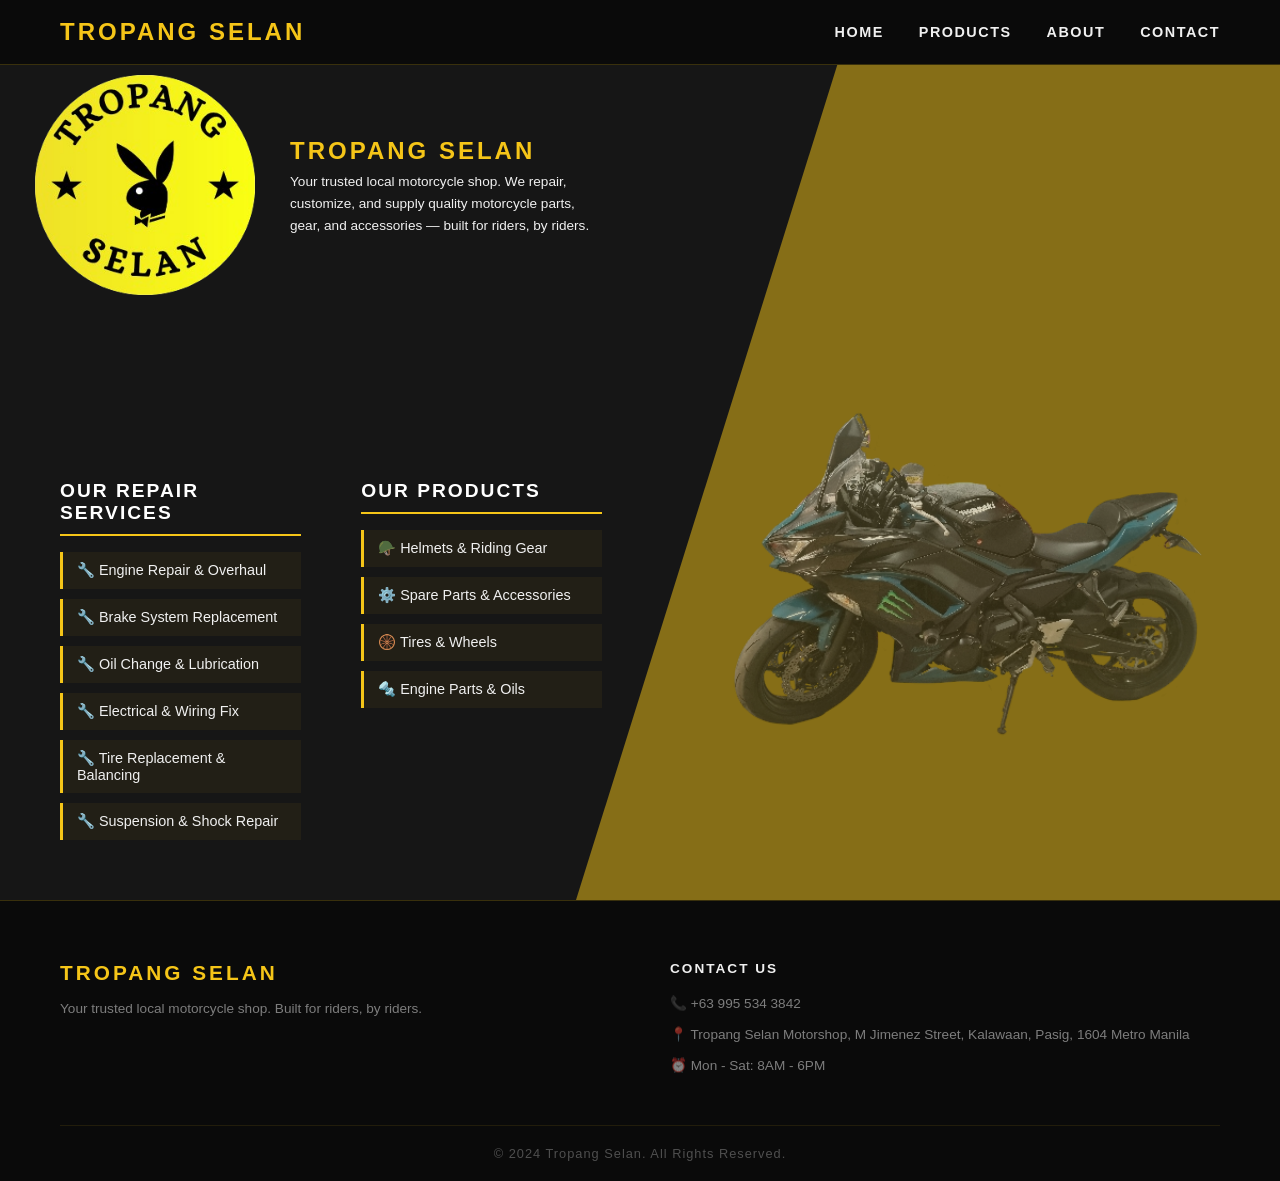
==== index.html @ 3f2ba160 "Update index.html" ====
<!DOCTYPE html>
<html lang="en">
<head>
  <meta charset="UTF-8" />
  <meta name="viewport" content="width=device-width, initial-scale=1.0"/>
  <title>Tropang Selan | Motorcycle Shop</title>
  <link rel="stylesheet" href="test.css">
</head>
<body>

  <!-- NAVBAR -->
  <nav>
    <a href="index.html" class="nav-name">TROPANG SELAN</a>
    <ul class="nav-links">
      <li><a href="index.html">Home</a></li>
      <li><a href="products.html">Products</a></li>
      <li><a href="about.html">About</a></li>
      <li><a href="contact.html">Contact</a></li>
    </ul>
  </nav>

  <!-- HERO SECTION -->
  <div class="hero">

    <!-- yellow slanted background -->
    <div class="hero-yellow"></div>

    <!-- LOGO + DESCRIPTION side by side -->
    <div class="hero-top">
      <div class="hero-logo">
        <img src="logo.png" alt="Tropang Selan Logo" />
      </div>
      <div class="hero-description">
        <h1>TROPANG SELAN</h1>
        <p>Your trusted local motorcycle shop. We repair, customize, and supply quality motorcycle parts, gear, and accessories — built for riders, by riders.</p>
      </div>
    </div>

    <!-- CTA BUTTONS -->
    <!-- <div class="hero-cta">
      <a href="contact.html" class="btn-primary">Contact Us</a>
      <a href="products.html" class="btn-secondary">Our Products</a>
    </div> -->

    <!-- SERVICES LIST -->
    <div class="hero-services">

      <div class="services-column">
        <h2 class="services-title">Our Repair Services</h2>
        <ul class="services-list">
          <li>🔧 Engine Repair &amp; Overhaul</li>
          <li>🔧 Brake System Replacement</li>
          <li>🔧 Oil Change &amp; Lubrication</li>
          <li>🔧 Electrical &amp; Wiring Fix</li>
          <li>🔧 Tire Replacement &amp; Balancing</li>
          <li>🔧 Suspension &amp; Shock Repair</li>
        </ul>
      </div>

      <div class="services-column">
        <h2 class="services-title">Our Products</h2>
        <ul class="services-list">
          <li>🪖 Helmets &amp; Riding Gear</li>
          <li>⚙️ Spare Parts &amp; Accessories</li>
          <li>🛞 Tires &amp; Wheels</li>
          <li>🔩 Engine Parts &amp; Oils</li>
        </ul>
      </div>

    </div>

    <!-- SHOP STORY — right yellow side -->
   <img class="hero-moto-bg" src="image/Motorcycle.png" alt="Motorcycle" /> 

    <!-- <div class="hero-story">
      <h2 class="story-title">Our Story</h2>
      <p class="story-text" style="font-size: 18px;">
        Tropang Selan is a motorcycle shop established in 2023 by
        Hervert Andres and Irene S. Cruz. We serve motorcycle owners
        aged 18 to 50, offering complete access to motorcycle parts,
        accessories, repair, customization, and maintenance services.
      </p>
      <p class="story-text" style="font-size: 18px;">
        We provide solutions for all motorcycle problems — especially
        engine repairs — so customers leave with complete knowledge
        about their motorcycles.
      </p>
      <p class="story-text">📞 +63 995 534 3842</p>
    </div> -->

  </div><!-- end hero -->

  <!-- FOOTER -->
  <footer>
    <div class="footer-container">
      <div class="footer-col">
        <h3 class="footer-logo">TROPANG SELAN</h3>
        <p>Your trusted local motorcycle shop. Built for riders, by riders.</p>
      </div>
      
      <div class="footer-col">
        <h4 class="footer-heading">Contact Us</h4>
        <p>📞 +63 995 534 3842</p>
        <p>📍 Tropang Selan Motorshop, M Jimenez Street, Kalawaan, Pasig, 1604 Metro Manila</p>
        <p>⏰ Mon - Sat: 8AM - 6PM</p>
      </div>
    </div>
    <div class="footer-bottom">
      <p>© 2024 Tropang Selan. All Rights Reserved.</p>
    </div>
  </footer>

</body>
</html>
---- test.css ----
/* =============================================
   RESET & BASE
============================================= */
* {
  margin: 0;
  padding: 0;
  box-sizing: border-box;
}

body {
  background-color: rgba(10, 10, 10, 0.95);
  font-family: Arial, sans-serif;
  color: #F0F0F0;
}

/* =============================================
   NAVBAR
============================================= */
nav {
  position: fixed;
  top: 0;
  left: 0;
  width: 100%;
  padding: 18px 60px;
  display: flex;
  align-items: center;
  justify-content: space-between;
  background-color: #0A0A0A;
  z-index: 100;
  border-bottom: 1px solid rgba(245, 197, 24, 0.2);
}

.nav-name {
  font-size: 1.5rem;
  font-weight: 700;
  color: #F5C518;
  text-decoration: none;
  letter-spacing: 3px;
}

.nav-links {
  display: flex;
  list-style: none;
  gap: 35px;
}

.nav-links a {
  text-decoration: none;
  color: #F0F0F0;
  font-size: 0.9rem;
  font-weight: 600;
  letter-spacing: 1.5px;
  text-transform: uppercase;
}

.nav-links a:hover {
  color: #F5C518;
}

/* =============================================
   HERO SECTION
============================================= */
.hero {
  min-height: 100vh;
  position: relative;
  overflow: hidden;
}

/* YELLOW SLANTED SIDE */
.hero-yellow {
  position: absolute;
  top: 0;
  right: 0;
  width: 55%;
  height: 100%;
  background-color: rgba(245, 197, 24, 0.5);
  clip-path: polygon(40% 0%, 100% 0%, 100% 100%, 0% 100%);
}

/* LOGO + DESCRIPTION */
.hero-top {
  position: absolute;
  top: 60px;
  left: 20px;
  display: flex;
  align-items: center;
  gap: 20px;
  z-index: 10;
}

.hero-logo img {
  width: 250px;
}

.hero-description h1 {
  font-size: 1.5rem;
  color: #F5C518;
  letter-spacing: 3px;
  text-transform: uppercase;
  margin-bottom: 6px;
}

.hero-description p {
  font-size: 0.85rem;
  color: #F0F0F0;
  max-width: 300px;
  line-height: 1.6;
}

/* CTA BUTTONS */
.hero-cta {
  position: absolute;
  bottom: 220px;
  left: 60px;
  display: flex;
  gap: 16px;
  z-index: 10;
}

/* SERVICES LIST */
.hero-services {
  position: absolute;
  bottom: 60px;
  left: 60px;
  display: flex;
  gap: 60px;
  z-index: 10;
}

.services-column {
  flex: 1;
}

.services-title {
  font-size: 1.2rem;
  color: #FFFFFF;
  letter-spacing: 2px;
  text-transform: uppercase;
  margin-bottom: 16px;
  padding-bottom: 10px;
  border-bottom: 2px solid #F5C518;
}

.services-list {
  list-style: none;
  display: flex;
  flex-direction: column;
  gap: 10px;
}

.services-list li {
  color: #F0F0F0;
  font-size: 0.9rem;
  padding: 10px 14px;
  border-left: 3px solid #F5C518;
  background-color: rgba(245, 197, 24, 0.05);
  transition: background-color 0.3s;
}

.services-list li:hover {
  background-color: rgba(245, 197, 24, 0.12);
}

/* MOTORCYCLE BG IMAGE */
.hero-moto-bg {
  position: absolute;
  right: 0;
  top: 60%;
  transform: translateY(-50%);
  width: 50%;
  z-index: 2;
  opacity: 0.7;
}

/* SHOP STORY */
.hero-story {
  position: absolute;
  right: 100px;
  top: 50%;
  transform: translateY(-50%);
  width: 280px;
  z-index: 10;
}

.story-title {
  font-size: 1.3rem;
  color: #0A0A0A;
  text-transform: uppercase;
  letter-spacing: 2px;
  margin-bottom: 14px;
  padding-bottom: 10px;
  border-bottom: 2px solid #0A0A0A;
}

.story-text {
  font-size: 0.82rem;
  color: #0A0A0A;
  line-height: 1.7;
  margin-bottom: 10px;
}

/* =============================================
   BUTTONS
============================================= */
.btn-primary {
  background: #F5C518;
  color: #0A0A0A;
  padding: 14px 32px;
  font-weight: 700;
  font-size: 0.85rem;
  letter-spacing: 2px;
  text-transform: uppercase;
  text-decoration: none;
  border: none;
  cursor: pointer;
  transition: background 0.3s, transform 0.2s;
  display: inline-block;
}

.btn-primary:hover {
  background: #ffd700;
  transform: translateY(-2px);
}

.btn-secondary {
  background: transparent;
  color: #F0F0F0;
  padding: 14px 32px;
  font-weight: 700;
  font-size: 0.85rem;
  letter-spacing: 2px;
  text-transform: uppercase;
  text-decoration: none;
  border: 2px solid rgba(240, 240, 240, 0.35);
  cursor: pointer;
  transition: border-color 0.3s, color 0.3s, transform 0.2s;
  display: inline-block;
}

.btn-secondary:hover {
  border-color: #F5C518;
  color: #F5C518;
  transform: translateY(-2px);
}

/* =============================================
   PAGE WRAPPER (about, contact, products pages)
============================================= */
.page-wrapper {
  padding: 120px 60px 60px 60px;
  max-width: 1200px;
  margin: 0 auto;
}

/* PAGE TITLE */
.page-title {
  margin-bottom: 60px;
  border-left: 4px solid #F5C518;
  padding-left: 20px;
}

.page-title h1 {
  font-size: 2.5rem;
  color: #F0F0F0;
  text-transform: uppercase;
  letter-spacing: 3px;
}

.page-title h1 span {
  color: #F5C518;
}

.page-title p {
  color: rgba(240, 240, 240, 0.5);
  margin-top: 8px;
  font-size: 1rem;
}

/* SECTION HEADING */
.section-heading {
  font-size: 1.8rem;
  color: #F5C518;
  text-transform: uppercase;
  letter-spacing: 2px;
  margin-bottom: 32px;
  padding-bottom: 12px;
  border-bottom: 2px solid rgba(245, 197, 24, 0.3);
}

/* =============================================
   FOOTER
============================================= */
footer {
  background: #0A0A0A;
  border-top: 1px solid rgba(245, 197, 24, 0.2);
  padding: 60px 60px 0 60px;
}

.footer-container {
  display: flex;
  gap: 60px;
  max-width: 1200px;
  margin: 0 auto;
  padding-bottom: 40px;
}

.footer-col {
  flex: 1;
}

.footer-logo {
  font-size: 1.3rem;
  color: #F5C518;
  letter-spacing: 3px;
  margin-bottom: 12px;
}

.footer-col p {
  color: rgba(240, 240, 240, 0.5);
  font-size: 0.85rem;
  line-height: 1.7;
  margin-bottom: 8px;
}

.footer-heading {
  color: #F0F0F0;
  font-size: 0.85rem;
  text-transform: uppercase;
  letter-spacing: 2px;
  margin-bottom: 16px;
}

.footer-links {
  list-style: none;
  display: flex;
  flex-direction: column;
  gap: 10px;
}

.footer-links a {
  color: rgba(240, 240, 240, 0.5);
  text-decoration: none;
  font-size: 0.85rem;
  transition: color 0.3s;
}

.footer-links a:hover {
  color: #F5C518;
}

.footer-bottom {
  border-top: 1px solid rgba(245, 197, 24, 0.1);
  padding: 20px 0;
  text-align: center;
  max-width: 1200px;
  margin: 0 auto;
}

.footer-bottom p {
  color: rgba(240, 240, 240, 0.3);
  font-size: 0.8rem;
  letter-spacing: 1px;
}

/* =============================================
   RESPONSIVE — TABLET (max 992px)
============================================= */
@media (max-width: 992px) {

  /* NAVBAR */
  nav {
    padding: 16px 30px;
  }

  .nav-links {
    gap: 20px;
  }

  /* HERO */
  .hero-top {
    top: 80px;
    left: 20px;
  }

  .hero-description h1 {
    font-size: 1.2rem;
  }

  .hero-story {
    right: 20px;
    width: 220px;
  }

  .hero-cta {
    bottom: 260px;
    left: 20px;
  }

  .hero-services {
    bottom: 40px;
    left: 20px;
    gap: 30px;
  }

  /* ABOUT PAGE */
  .about-grid {
    flex-direction: column; /* stacks image and text vertically */
  }

  .founders-grid {
    flex-direction: column;
  }

  /* CONTACT PAGE */
  .contact-grid {
    flex-direction: column;
  }

  /* PRODUCTS PAGE */
  .card {
    width: calc(50% - 12px); /* 2 cards per row instead of 3 */
  }

  .service-card {
    width: calc(50% - 12px); /* 2 service cards per row */
  }

  /* FOOTER */
  .footer-container {
    flex-direction: column;
    gap: 32px;
  }

}

/* =============================================
   RESPONSIVE — MOBILE (max 576px)
============================================= */
@media (max-width: 576px) {

  /* NAVBAR — smaller on mobile */
  nav {
    padding: 14px 20px;
  }

  .nav-name {
    font-size: 1rem;
  }

  .nav-links {
    gap: 12px;
  }

  .nav-links a {
    font-size: 0.75rem;
  }

  /* HERO — stack everything vertically */
  .hero {
    min-height: auto;
    padding-bottom: 40px;
    display: flex;
    flex-direction: column;
    align-items: center;
  }

  .hero-yellow {
    width: 100%;
    height: 300px;
    top: auto;
    bottom: 0;
    clip-path: polygon(0% 20%, 100% 0%, 100% 100%, 0% 100%);
    /* slant is now at the TOP of the yellow block */
  }

  .hero-top {
    position: relative; /* no longer absolute on mobile */
    top: auto;
    left: auto;
    margin-top: 90px;
    padding: 0 20px;
    flex-direction: column; /* logo on top, text below */
    text-align: center;
  }

  .hero-logo img {
    width: 80px;
  }

  .hero-description h1 {
    font-size: 1.2rem;
  }

  .hero-description p {
    max-width: 100%;
    font-size: 0.8rem;
  }

  .hero-story {
    position: relative;
    right: auto;
    top: auto;
    transform: none;
    width: 90%;
    margin: 20px auto;
    text-align: center;
  }

  .story-title {
    color: #0A0A0A;
  }

  .story-text {
    color: #0A0A0A;
  }

  .hero-cta {
    position: relative;
    bottom: auto;
    left: auto;
    justify-content: center;
    margin-top: 20px;
    flex-wrap: wrap;
  }

  .hero-services {
    position: relative;
    bottom: auto;
    left: auto;
    flex-direction: column; /* stack the two columns */
    width: 90%;
    margin: 20px auto;
    gap: 30px;
  }

  .hero-moto-bg {
    display: none; /* hide on mobile — too small to matter */
  }

  /* PAGE WRAPPER */
  .page-wrapper {
    padding: 100px 20px 40px 20px;
  }

  /* PAGE TITLE */
  .page-title h1 {
    font-size: 1.8rem;
  }

  /* ABOUT PAGE */
  .about-grid {
    flex-direction: column;
  }

  .about-image img {
    max-width: 100%;
  }

  /* CONTACT PAGE */
  .contact-grid {
    flex-direction: column;
  }

  /* PRODUCTS PAGE */
  .card {
    width: 100%; /* 1 card per row on mobile */
  }

  .service-card {
    width: calc(50% - 12px); /* 2 service cards per row */
  }

  /* FOOTER */
  .footer-container {
    flex-direction: column;
    gap: 32px;
  }

  footer {
    padding: 40px 20px 0 20px;
  }

}
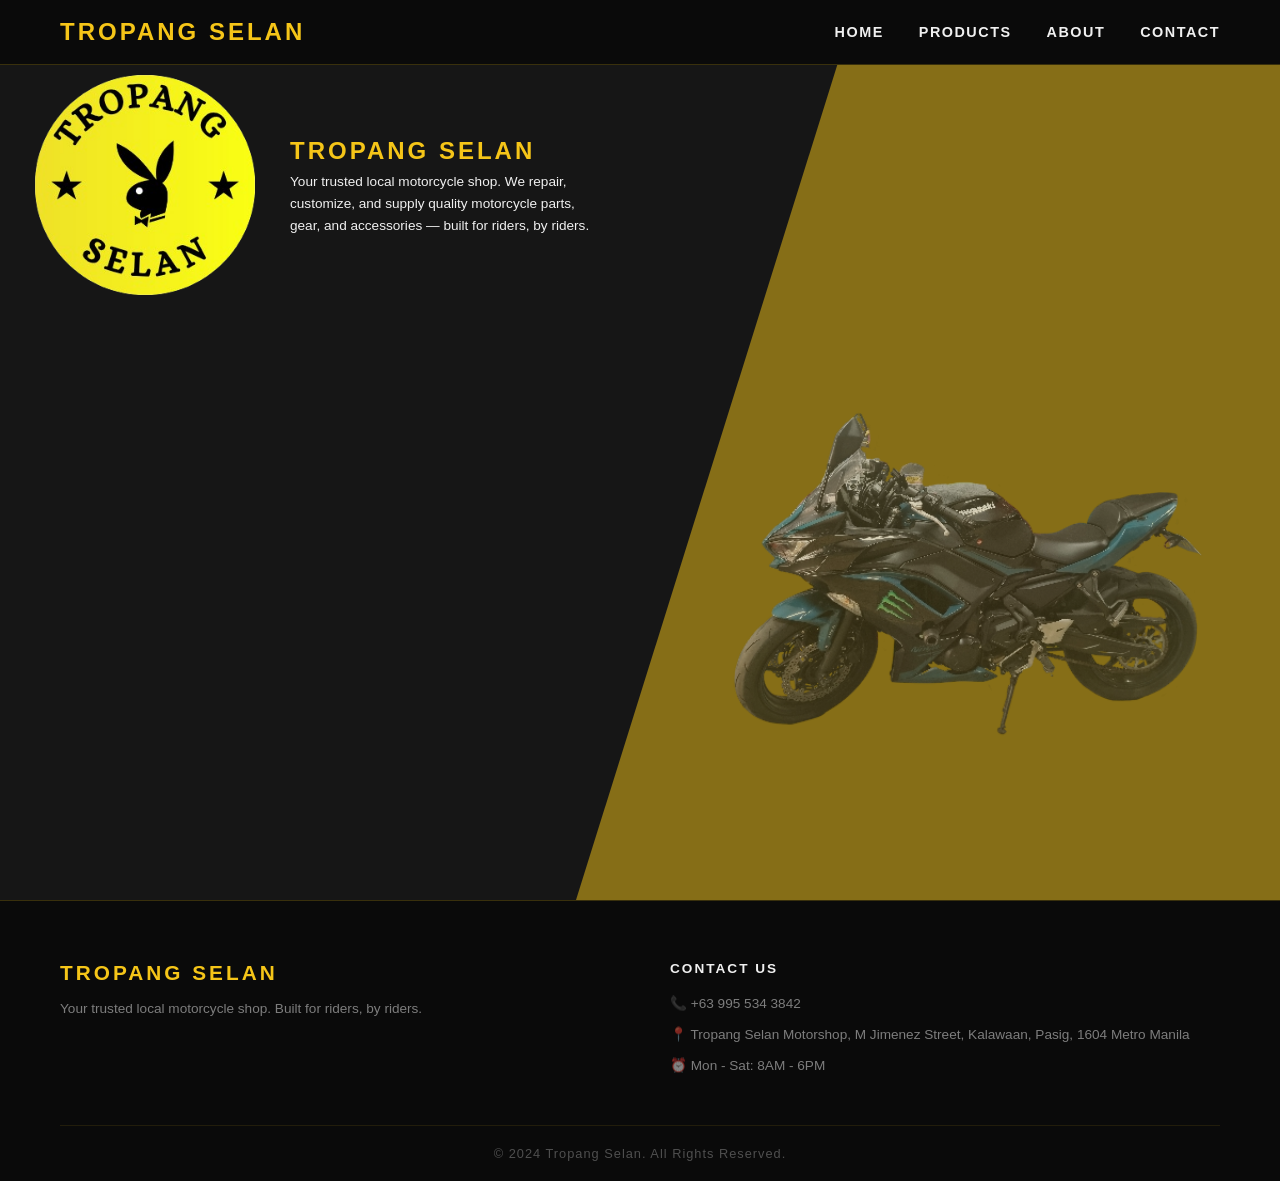
==== commit e50a2526: "Update index.html" ====
--- a/index.html
+++ b/index.html
@@ -42,7 +42,7 @@
       <a href="products.html" class="btn-secondary">Our Products</a>
     </div> -->
 
-    <!-- SERVICES LIST -->
+    <!-- SERVICES LIST 
     <div class="hero-services">
 
       <div class="services-column">
@@ -67,7 +67,7 @@
         </ul>
       </div>
 
-    </div>
+    </div> -->
 
     <!-- SHOP STORY — right yellow side -->
    <img class="hero-moto-bg" src="image/Motorcycle.png" alt="Motorcycle" /> 
--- a/test.css
+++ b/test.css
@@ -87,7 +87,6 @@
   gap: 20px;
   z-index: 10;
 }
-
 .hero-logo img {
   width: 250px;
 }
@@ -433,6 +432,74 @@
 
 }
 
+@media (max-width: 992px) {
+
+  /* NAVBAR */
+  nav {
+    padding: 16px 30px;
+  }
+
+  .nav-links {
+    gap: 20px;
+  }
+
+  /* HERO */
+  .hero-top {
+    top: 80px;
+    left: 20px;
+  }
+
+  .hero-description h1 {
+    font-size: 1.2rem;
+  }
+
+  .hero-story {
+    right: 20px;
+    width: 220px;
+  }
+
+  .hero-cta {
+    bottom: 260px;
+    left: 20px;
+  }
+
+  .hero-services {
+    bottom: 40px;
+    left: 20px;
+    gap: 30px;
+  }
+
+  /* ABOUT PAGE */
+  .about-grid {
+    flex-direction: column; /* stacks image and text vertically */
+  }
+
+  .founders-grid {
+    flex-direction: column;
+  }
+
+  /* CONTACT PAGE */
+  .contact-grid {
+    flex-direction: column;
+  }
+
+  /* PRODUCTS PAGE */
+  .card {
+    width: calc(50% - 12px); /* 2 cards per row instead of 3 */
+  }
+
+  .service-card {
+    width: calc(50% - 12px); /* 2 service cards per row */
+  }
+
+  /* FOOTER */
+  .footer-container {
+    flex-direction: column;
+    gap: 32px;
+  }
+
+}
+
 /* =============================================
    RESPONSIVE — MOBILE (max 576px)
 ============================================= */
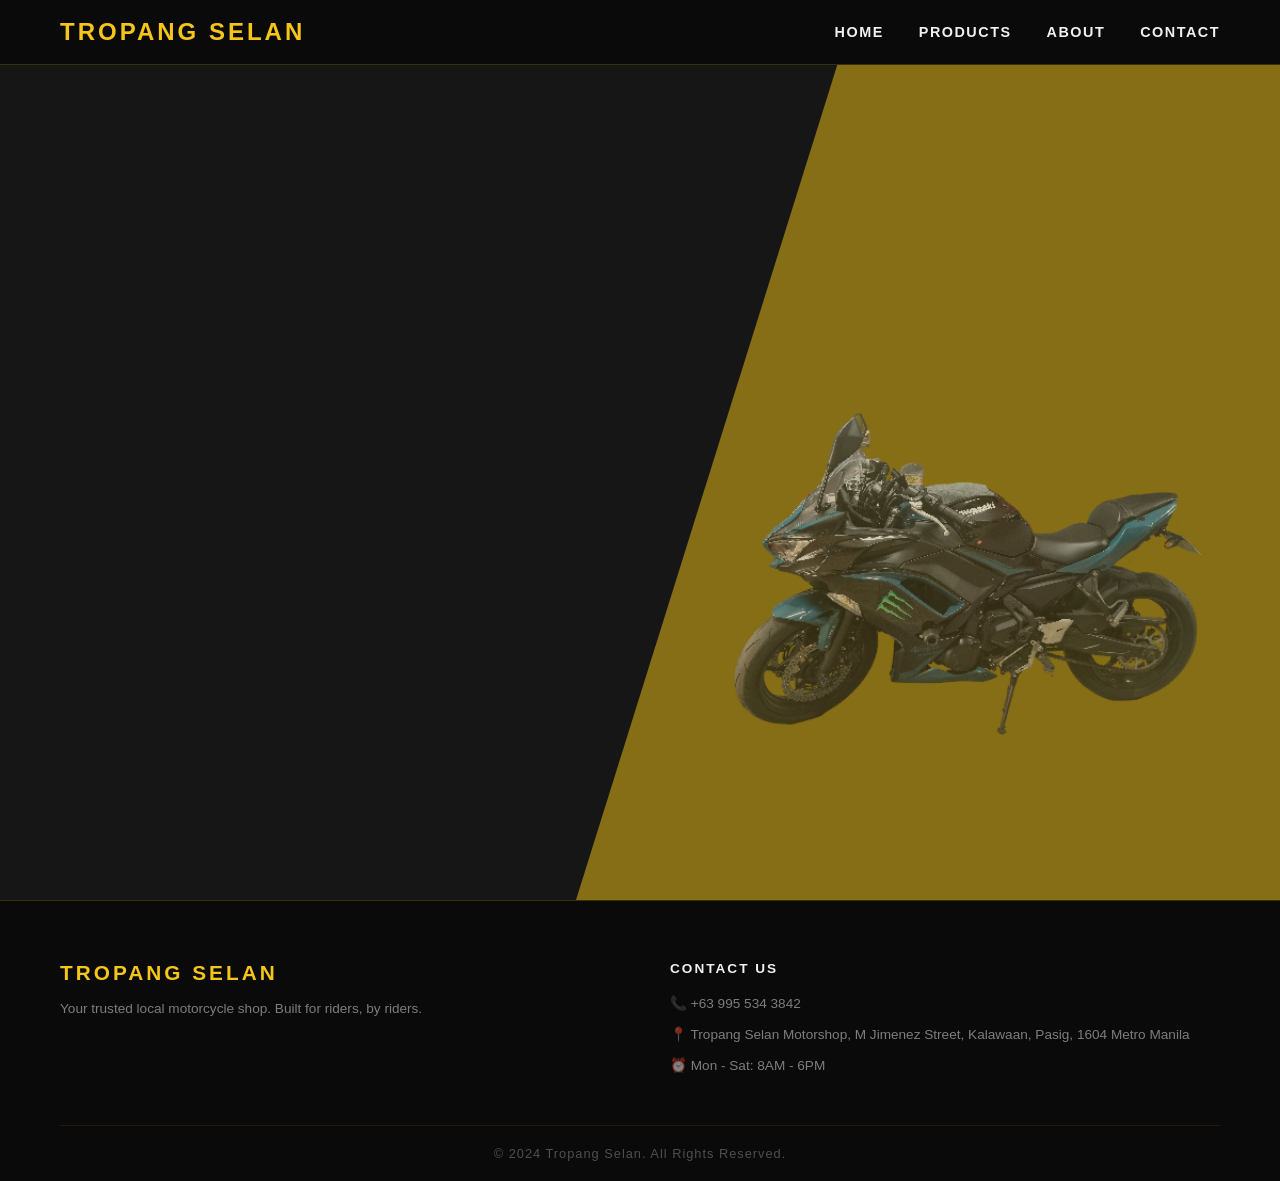
==== commit 7d9e69dc: "Fix HTML formatting and restore content" ====
--- a/index.html
+++ b/index.html
@@ -25,7 +25,7 @@
     <!-- yellow slanted background -->
     <div class="hero-yellow"></div>
 
-    <!-- LOGO + DESCRIPTION side by side -->
+    <!-- LOGO + DESCRIPTION side by side 
     <div class="hero-top">
       <div class="hero-logo">
         <img src="logo.png" alt="Tropang Selan Logo" />
@@ -34,7 +34,7 @@
         <h1>TROPANG SELAN</h1>
         <p>Your trusted local motorcycle shop. We repair, customize, and supply quality motorcycle parts, gear, and accessories — built for riders, by riders.</p>
       </div>
-    </div>
+    </div>  -->
 
     <!-- CTA BUTTONS -->
     <!-- <div class="hero-cta">
@@ -67,7 +67,7 @@
         </ul>
       </div>
 
-    </div> -->
+    </div>  -->
 
     <!-- SHOP STORY — right yellow side -->
    <img class="hero-moto-bg" src="image/Motorcycle.png" alt="Motorcycle" /> 
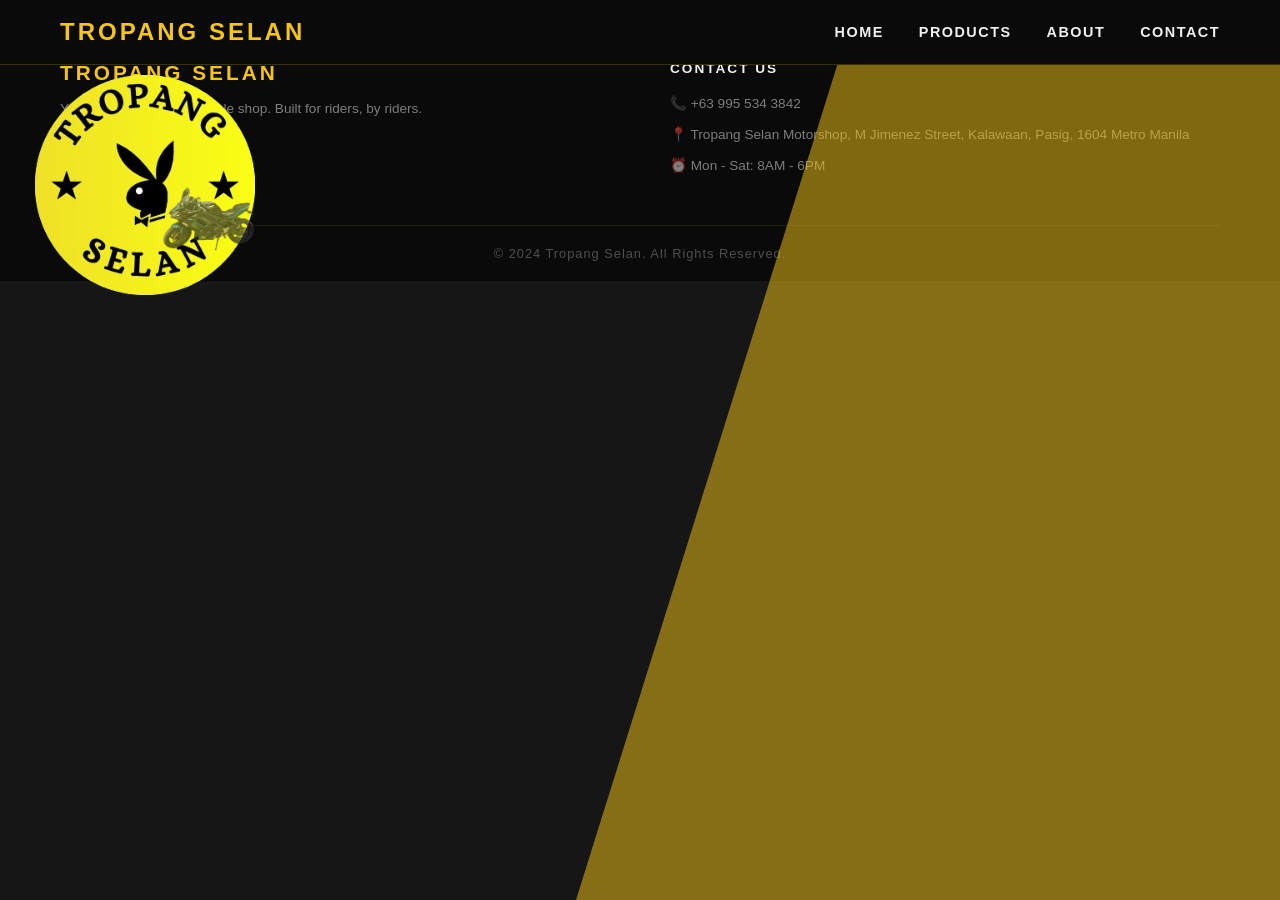
==== commit 3ed791c0: "Fix HTML formatting and restore content" ====
--- a/index.html
+++ b/index.html
@@ -25,16 +25,16 @@
     <!-- yellow slanted background -->
     <div class="hero-yellow"></div>
 
-    <!-- LOGO + DESCRIPTION side by side 
+    <!-- LOGO + DESCRIPTION side by side -->
     <div class="hero-top">
       <div class="hero-logo">
         <img src="logo.png" alt="Tropang Selan Logo" />
       </div>
-      <div class="hero-description">
+     <!-- <div class="hero-description">
         <h1>TROPANG SELAN</h1>
         <p>Your trusted local motorcycle shop. We repair, customize, and supply quality motorcycle parts, gear, and accessories — built for riders, by riders.</p>
       </div>
-    </div>  -->
+    </div>   -->
 
     <!-- CTA BUTTONS -->
     <!-- <div class="hero-cta">
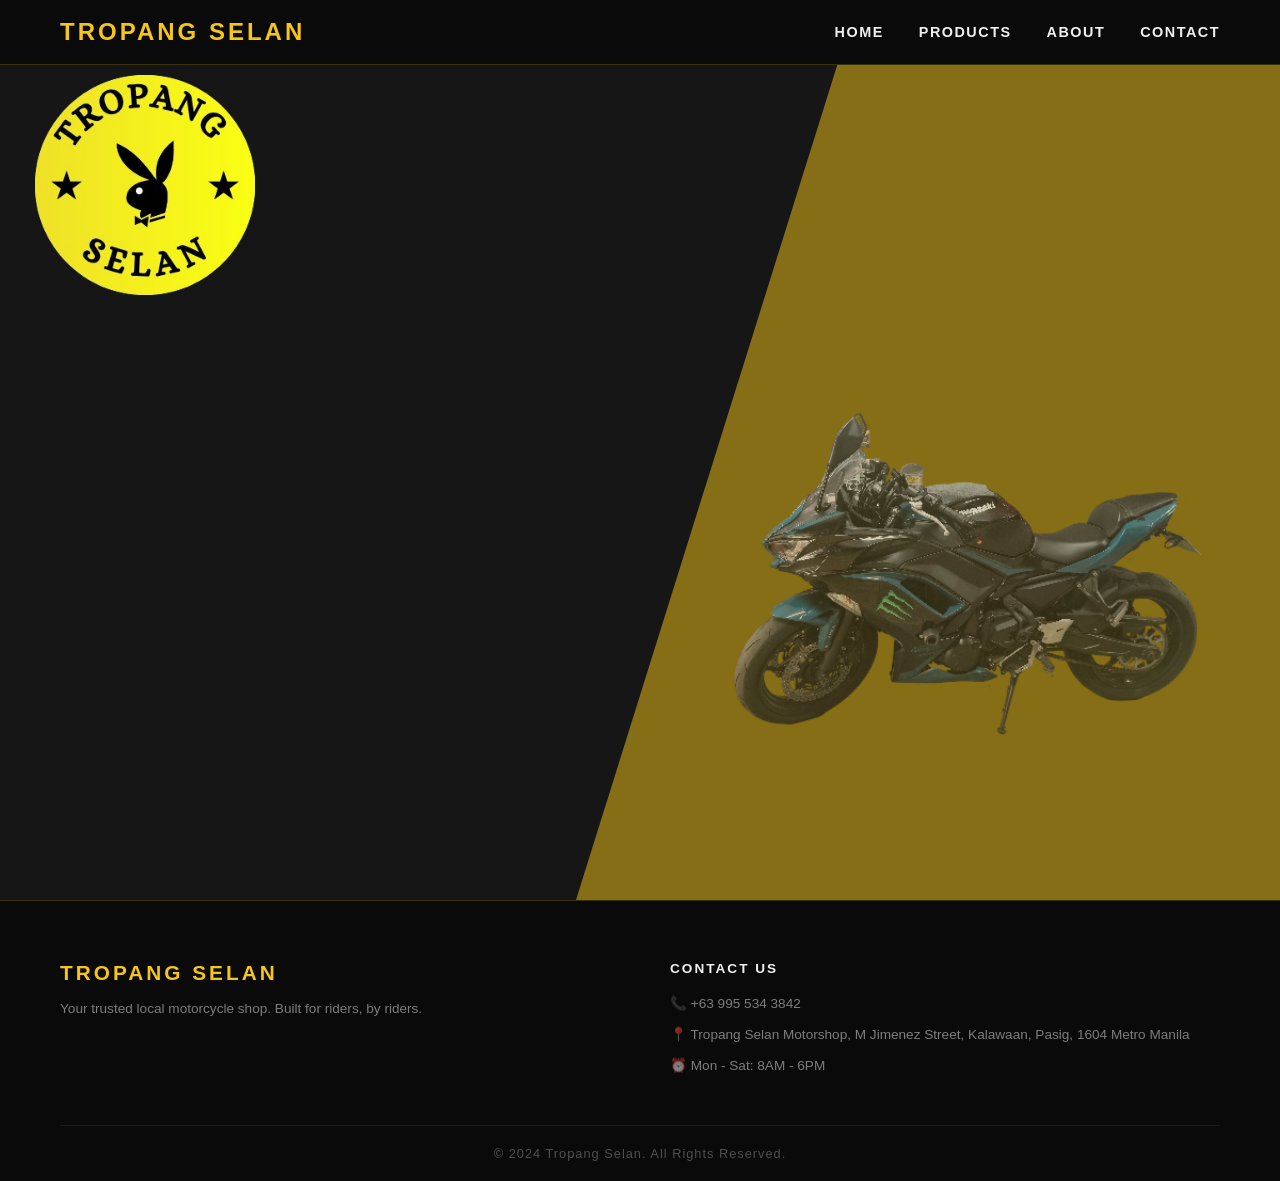
==== commit 785fecd8: "Update index.html" ====
--- a/index.html
+++ b/index.html
@@ -33,8 +33,8 @@
      <!-- <div class="hero-description">
         <h1>TROPANG SELAN</h1>
         <p>Your trusted local motorcycle shop. We repair, customize, and supply quality motorcycle parts, gear, and accessories — built for riders, by riders.</p>
-      </div>
-    </div>   -->
+      </div>  -->
+    </div> 
 
     <!-- CTA BUTTONS -->
     <!-- <div class="hero-cta">
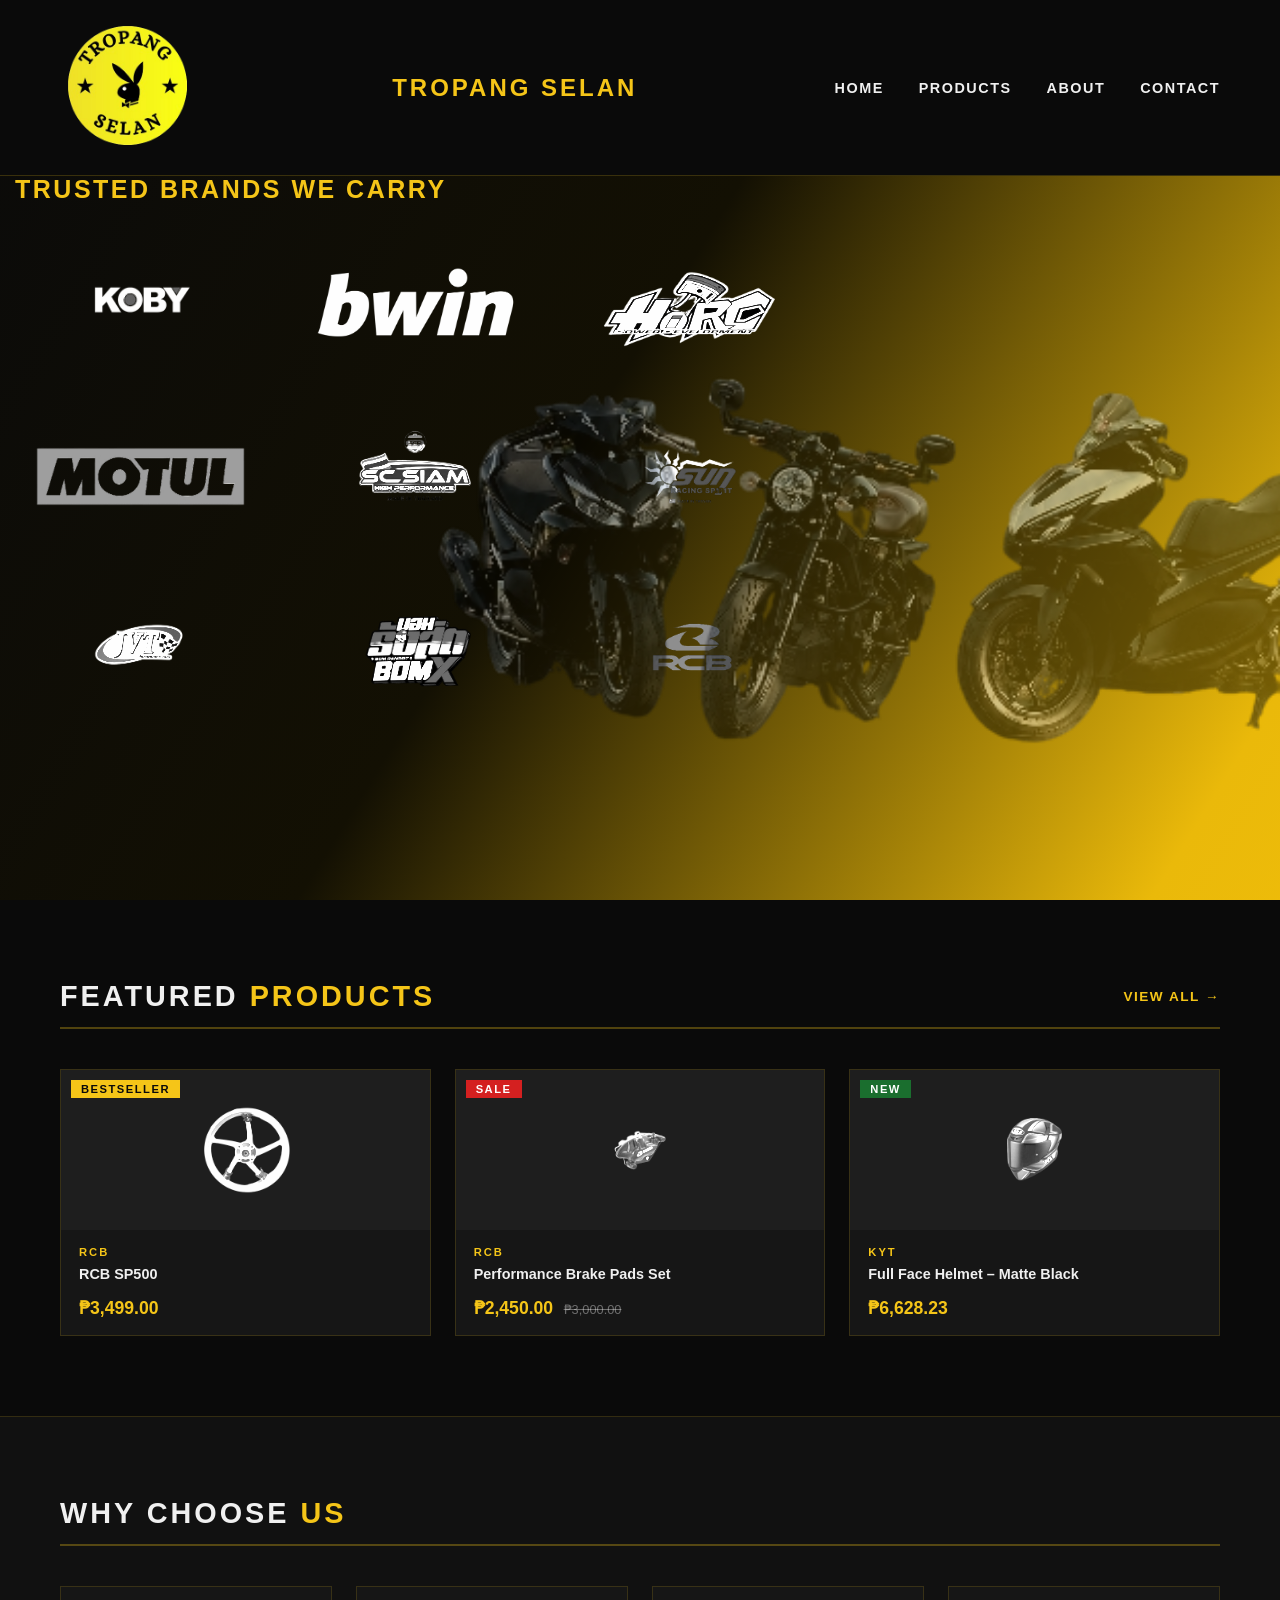
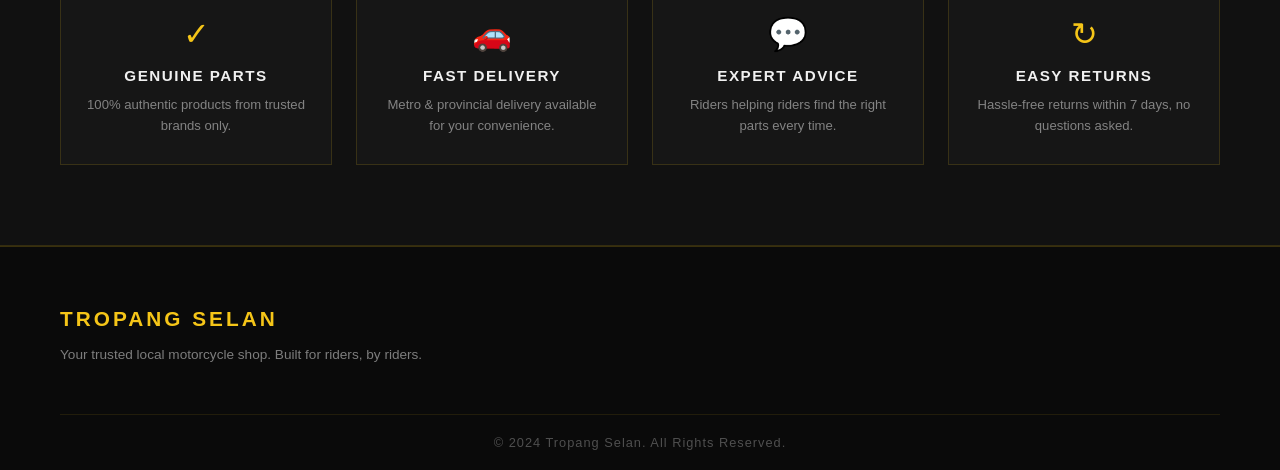
==== commit 2d088e56: "Rename Index.html to index.html" ====
--- a/index.html
+++ b/index.html
@@ -10,6 +10,7 @@
 
   <!-- NAVBAR -->
   <nav>
+    <div class="logo"><img src="logo.png" alt="Tropang Selan Logo" ></div>
     <a href="index.html" class="nav-name">TROPANG SELAN</a>
     <ul class="nav-links">
       <li><a href="index.html">Home</a></li>
@@ -22,76 +23,130 @@
   <!-- HERO SECTION -->
   <div class="hero">
 
-    <!-- yellow slanted background -->
-    <div class="hero-yellow"></div>
+    <!-- NEW ARRIVALS BADGE -->
+    <div class="new-arrivals-badge">&#9733; NEW ARRIVALS</div>
 
-    <!-- LOGO + DESCRIPTION side by side -->
-    <div class="hero-top">
-      <div class="hero-logo">
-        <img src="logo.png" alt="Tropang Selan Logo" />
+    <!-- BRAND LOGOS — left black side -->
+    <div class="hero-brands">
+      <p class="brands-label">TRUSTED BRANDS WE CARRY</p>
+      <div class="brands-grid">
+        <img src="mga logo/KOBY.png" alt="koby" />
+        <img src="mga logo/BWIN.png" alt="BWIN" />
+        <img src="mga logo/HORC.png" alt="HORC" />
+        <img src="mga logo/MOTUL.png" alt="MOTUL" />
+        <img src="mga logo/SCIAM.png" alt="SCIAM" />
+        <img src="mga logo/SUN.png" alt="SUN" />
+        <img src="mga logo/JVT.png" alt="JVT" />
+        <img src="mga logo/BDMX.png" alt="BDMX" />
+        <img src="mga logo/RCB.png" alt="RCB" />
       </div>
-     <!-- <div class="hero-description">
-        <h1>TROPANG SELAN</h1>
-        <p>Your trusted local motorcycle shop. We repair, customize, and supply quality motorcycle parts, gear, and accessories — built for riders, by riders.</p>
-      </div>  -->
-    </div> 
+    </div>
 
-    <!-- CTA BUTTONS -->
-    <!-- <div class="hero-cta">
-      <a href="contact.html" class="btn-primary">Contact Us</a>
-      <a href="products.html" class="btn-secondary">Our Products</a>
-    </div> -->
-
-    <!-- SERVICES LIST 
-    <div class="hero-services">
-
-      <div class="services-column">
-        <h2 class="services-title">Our Repair Services</h2>
-        <ul class="services-list">
-          <li>🔧 Engine Repair &amp; Overhaul</li>
-          <li>🔧 Brake System Replacement</li>
-          <li>🔧 Oil Change &amp; Lubrication</li>
-          <li>🔧 Electrical &amp; Wiring Fix</li>
-          <li>🔧 Tire Replacement &amp; Balancing</li>
-          <li>🔧 Suspension &amp; Shock Repair</li>
-        </ul>
+    <!-- RIGHT SIDE — Motorcycle showcase -->
+    <div class="hero-right">
+      <!-- RED BOX: 3 motorcycles background (low opacity) -->
+      <div class="moto-bg-box img">
+        <img src="mga logo/motorss.png" alt="Motorcycles" />
       </div>
-
-      <div class="services-column">
-        <h2 class="services-title">Our Products</h2>
-        <ul class="services-list">
-          <li>🪖 Helmets &amp; Riding Gear</li>
-          <li>⚙️ Spare Parts &amp; Accessories</li>
-          <li>🛞 Tires &amp; Wheels</li>
-          <li>🔩 Engine Parts &amp; Oils</li>
-        </ul>
-      </div>
-
-    </div>  -->
-
-    <!-- SHOP STORY — right yellow side -->
-   <img class="hero-moto-bg" src="image/Motorcycle.png" alt="Motorcycle" /> 
-
-    <!-- <div class="hero-story">
-      <h2 class="story-title">Our Story</h2>
-      <p class="story-text" style="font-size: 18px;">
-        Tropang Selan is a motorcycle shop established in 2023 by
-        Hervert Andres and Irene S. Cruz. We serve motorcycle owners
-        aged 18 to 50, offering complete access to motorcycle parts,
-        accessories, repair, customization, and maintenance services.
-      </p>
-      <p class="story-text" style="font-size: 18px;">
-        We provide solutions for all motorcycle problems — especially
-        engine repairs — so customers leave with complete knowledge
-        about their motorcycles.
-      </p>
-      <p class="story-text">📞 +63 995 534 3842</p>
-    </div> -->
+    </div>
 
   </div><!-- end hero -->
 
+  <!-- FEATURED PRODUCTS SECTION -->
+  <section class="featured-section">
+    <div class="featured-header">
+      <h2 class="featured-title">FEATURED <span>PRODUCTS</span></h2>
+      <a href="products.html" class="featured-viewall">View All &rarr;</a>
+    </div>
+    <div class="featured-grid">
+
+      <div class="feat-card">
+        <div class="feat-card-img">
+          <span class="feat-tag">BESTSELLER</span>
+          <img src="Tires & Wheels/Mags 1.png" alt="RCB SP500" />
+        </div>
+        <div class="feat-card-body">
+          <div class="feat-brand">RCB</div>
+          <div class="feat-name">RCB SP500</div>
+          <div class="feat-footer">
+            <span class="feat-price">&#8369;3,499.00</span>
+            
+          </div>
+        </div>
+      </div>
+
+      <div class="feat-card">
+        <div class="feat-card-img">
+          <span class="feat-tag sale">SALE</span>
+          <img src="Tires & Wheels/BRAKE CALIPER S3-SERIES RED.png" alt="RCB Brake Pads" />
+        </div>
+        <div class="feat-card-body">
+          <div class="feat-brand">RCB</div>
+          <div class="feat-name">Performance Brake Pads Set</div>
+          <div class="feat-footer">
+            <div>
+              <span class="feat-price">&#8369;2,450.00</span>
+              <span class="feat-old">&#8369;3,000.00</span>
+            </div>
+            
+          </div>
+        </div>
+      </div>
+
+      <div class="feat-card">
+        <div class="feat-card-img">
+          <span class="feat-tag new">NEW</span>
+          <img src="Helmets & Riding Gear/KYT TT Course Tourist Black.png" alt="KYT Helmet" />
+        </div>
+        <div class="feat-card-body">
+          <div class="feat-brand">KYT</div>
+          <div class="feat-name">Full Face Helmet – Matte Black</div>
+          <div class="feat-footer">
+            <span class="feat-price">&#8369;6,628.23</span>
+            
+          </div>
+        </div>
+      </div>
+
+    </div>
+  </section>
+
+  <!-- WHY CHOOSE US SECTION -->
+  <section class="why-section">
+    <div class="why-header">
+      <h2 class="why-title">WHY CHOOSE <span>US</span></h2>
+    </div>
+    <div class="why-grid">
+
+      <div class="why-card">
+        <div class="why-icon">&#10003;</div>
+        <div class="why-card-title">Genuine Parts</div>
+        <div class="why-card-sub">100% authentic products from trusted brands only.</div>
+      </div>
+
+      <div class="why-card">
+        <div class="why-icon">&#128663;</div>
+        <div class="why-card-title">Fast Delivery</div>
+        <div class="why-card-sub">Metro & provincial delivery available for your convenience.</div>
+      </div>
+
+      <div class="why-card">
+        <div class="why-icon">&#128172;</div>
+        <div class="why-card-title">Expert Advice</div>
+        <div class="why-card-sub">Riders helping riders find the right parts every time.</div>
+      </div>
+
+      <div class="why-card">
+        <div class="why-icon">&#8635;</div>
+        <div class="why-card-title">Easy Returns</div>
+        <div class="why-card-sub">Hassle-free returns within 7 days, no questions asked.</div>
+      </div>
+
+    </div>
+  </section>
+
   <!-- FOOTER -->
-  <footer>
+     <footer>
     <div class="footer-container">
       <div class="footer-col">
         <h3 class="footer-logo">TROPANG SELAN</h3>
@@ -99,10 +154,10 @@
       </div>
       
       <div class="footer-col">
-        <h4 class="footer-heading">Contact Us</h4>
-        <p>📞 +63 995 534 3842</p>
-        <p>📍 Tropang Selan Motorshop, M Jimenez Street, Kalawaan, Pasig, 1604 Metro Manila</p>
-        <p>⏰ Mon - Sat: 8AM - 6PM</p>
+        <h4 class="footer-heading"></h4>
+        <p></p>
+        <p></p>
+        <p></p>
       </div>
     </div>
     <div class="footer-bottom">
--- a/test.css
+++ b/test.css
@@ -8,10 +8,12 @@
 }
 
 body {
+    background: linear-gradient(to bottom right, rgb(10, 10, 10), rgb(19, 16, 3), rgb(234, 185, 10), #fdc705  );
   background-color: rgba(10, 10, 10, 0.95);
   font-family: Arial, sans-serif;
   color: #F0F0F0;
 }
+
 
 /* =============================================
    NAVBAR
@@ -30,6 +32,10 @@
   border-bottom: 1px solid rgba(245, 197, 24, 0.2);
 }
 
+.logo img {
+  height: 135px;
+} 
+
 .nav-name {
   font-size: 1.5rem;
   font-weight: 700;
@@ -56,6 +62,7 @@
 .nav-links a:hover {
   color: #F5C518;
 }
+
 
 /* =============================================
    HERO SECTION
@@ -160,16 +167,7 @@
   background-color: rgba(245, 197, 24, 0.12);
 }
 
-/* MOTORCYCLE BG IMAGE */
-.hero-moto-bg {
-  position: absolute;
-  right: 0;
-  top: 60%;
-  transform: translateY(-50%);
-  width: 50%;
-  z-index: 2;
-  opacity: 0.7;
-}
+
 
 /* SHOP STORY */
 .hero-story {
@@ -360,6 +358,335 @@
   font-size: 0.8rem;
   letter-spacing: 1px;
 }
+/* BRAND LOGOS */
+
+.brands-label {
+  color: #F5C518;
+  font-size: 25px;
+  font-weight: 700;
+  letter-spacing: 2.5px;
+  text-transform: uppercase;
+  margin-bottom: 24px;
+}
+
+.hero-brands {
+  position: absolute;
+  top: 50%;
+  left: 15px;
+  transform: translateY(-50%);
+  z-index: 10;
+  max-width: 800px;
+}
+
+.brands-grid {
+  display: grid;
+  grid-template-columns: repeat(3, 1fr);
+  gap: 24px;
+  align-items: center;
+}
+
+.brands-grid img {
+  width: 100%;
+  height: 150px;
+  object-fit: contain;
+  object-position: center;
+  filter: grayscale(100%) brightness(200%);
+  transition: filter 0.3s, transform 0.2s;
+  padding: 16px;
+}
+
+.brands-grid img:hover {
+  filter: grayscale(0%) brightness(100%);
+  transform: scale(1.05);
+  border-color: rgba(245, 197, 24, 0.5);
+}
+
+
+/* RIGHT SIDE HERO */
+.hero-right {
+  position: absolute;
+  top: 50%;
+  right: 60px;
+  transform: translateY(-50%);
+  z-index: 10;
+  width: 420px;
+  height: 420px;
+}
+
+.moto-bg-box {
+  position: absolute;
+  top: -50%;
+  right: -60px;
+  width: 220%;
+  height: 180%;
+}
+
+.moto-bg-box img {
+  width: 100%;
+  height: 100%;
+  object-fit: cover;
+  opacity: 0.5;
+}
+
+.moto-fg-box {
+  position: absolute;
+  bottom: -100px;
+  left: -280px;
+  width: 120%;
+  height: 120%;
+}
+
+.moto-fg-box img {
+  width: 100%;
+  height: 100%;
+  object-fit: cover;
+  opacity: 0.8;
+}
+
+/* =============================================
+   NEW ARRIVALS BADGE
+============================================= */
+.new-arrivals-badge {
+  position: absolute;
+  top: 110px;
+  right: 24px;
+  background: #D42020;
+  color: #fff;
+  font-size: 0.75rem;
+  font-weight: 700;
+  letter-spacing: 2px;
+  padding: 6px 14px;
+  z-index: 20;
+  text-transform: uppercase;
+}
+
+/* =============================================
+   FEATURED PRODUCTS
+============================================= */
+.featured-section {
+  padding: 80px 60px;
+  background-color: #0A0A0A;
+}
+
+.featured-header {
+  display: flex;
+  align-items: center;
+  justify-content: space-between;
+  margin-bottom: 40px;
+  padding-bottom: 14px;
+  border-bottom: 2px solid rgba(245, 197, 24, 0.3);
+}
+
+.featured-title {
+  font-size: 1.8rem;
+  color: #F0F0F0;
+  text-transform: uppercase;
+  letter-spacing: 3px;
+}
+
+.featured-title span {
+  color: #F5C518;
+}
+
+.featured-viewall {
+  color: #F5C518;
+  font-size: 0.85rem;
+  font-weight: 700;
+  letter-spacing: 1.5px;
+  text-decoration: none;
+  text-transform: uppercase;
+  transition: color 0.3s;
+}
+
+.featured-viewall:hover {
+  color: #ffd700;
+}
+
+.featured-grid {
+  display: grid;
+  grid-template-columns: repeat(3, 1fr);
+  gap: 24px;
+}
+
+.feat-card {
+  background: #161616;
+  border: 1px solid rgba(245, 197, 24, 0.15);
+  transition: border-color 0.3s, transform 0.2s;
+}
+
+.feat-card:hover {
+  border-color: rgba(245, 197, 24, 0.5);
+  transform: translateY(-4px);
+}
+
+.feat-card-img {
+  background: #1e1e1e;
+  height: 160px;
+  display: flex;
+  align-items: center;
+  justify-content: center;
+  position: relative;
+  padding: 20px;
+}
+
+.feat-card-img img {
+  max-width: 100%;
+  max-height: 100%;
+  object-fit: contain;
+  filter: brightness(200%) grayscale(100%);
+  transition: filter 0.3s;
+}
+
+.feat-card:hover .feat-card-img img {
+  filter: brightness(100%) grayscale(0%);
+}
+
+.feat-tag {
+  position: absolute;
+  top: 10px;
+  left: 10px;
+  background: #F5C518;
+  color: #0A0A0A;
+  font-size: 0.7rem;
+  font-weight: 700;
+  letter-spacing: 1.5px;
+  padding: 3px 10px;
+  text-transform: uppercase;
+}
+
+.feat-tag.sale {
+  background: #D42020;
+  color: #fff;
+}
+
+.feat-tag.new {
+  background: #1a6e2e;
+  color: #fff;
+}
+
+.feat-card-body {
+  padding: 16px 18px;
+}
+
+.feat-brand {
+  font-size: 0.7rem;
+  color: #F5C518;
+  letter-spacing: 2px;
+  font-weight: 700;
+  text-transform: uppercase;
+  margin-bottom: 6px;
+}
+
+.feat-name {
+  font-size: 0.9rem;
+  color: #F0F0F0;
+  font-weight: 600;
+  margin-bottom: 14px;
+  line-height: 1.4;
+}
+
+.feat-footer {
+  display: flex;
+  align-items: center;
+  justify-content: space-between;
+}
+
+.feat-price {
+  font-size: 1.1rem;
+  font-weight: 700;
+  color: #F5C518;
+}
+
+.feat-old {
+  font-size: 0.8rem;
+  color: rgba(240, 240, 240, 0.4);
+  text-decoration: line-through;
+  margin-left: 6px;
+}
+
+.feat-btn {
+  background: #F5C518;
+  color: #0A0A0A;
+  font-size: 0.75rem;
+  font-weight: 700;
+  letter-spacing: 1.5px;
+  text-transform: uppercase;
+  text-decoration: none;
+  padding: 8px 18px;
+  transition: background 0.3s, transform 0.2s;
+}
+
+.feat-btn:hover {
+  background: #ffd700;
+  transform: translateY(-1px);
+}
+
+/* =============================================
+   WHY CHOOSE US
+============================================= */
+.why-section {
+  padding: 80px 60px;
+  background-color: #111111;
+  border-top: 1px solid rgba(245, 197, 24, 0.15);
+  border-bottom: 1px solid rgba(245, 197, 24, 0.15);
+}
+
+.why-header {
+  margin-bottom: 40px;
+  padding-bottom: 14px;
+  border-bottom: 2px solid rgba(245, 197, 24, 0.3);
+}
+
+.why-title {
+  font-size: 1.8rem;
+  color: #F0F0F0;
+  text-transform: uppercase;
+  letter-spacing: 3px;
+}
+
+.why-title span {
+  color: #F5C518;
+}
+
+.why-grid {
+  display: grid;
+  grid-template-columns: repeat(4, 1fr);
+  gap: 24px;
+}
+
+.why-card {
+  background: #161616;
+  border: 1px solid rgba(245, 197, 24, 0.15);
+  padding: 28px 22px;
+  text-align: center;
+  transition: border-color 0.3s, transform 0.2s;
+}
+
+.why-card:hover {
+  border-color: rgba(245, 197, 24, 0.5);
+  transform: translateY(-4px);
+}
+
+.why-icon {
+  font-size: 2rem;
+  color: #F5C518;
+  margin-bottom: 14px;
+}
+
+.why-card-title {
+  font-size: 0.95rem;
+  font-weight: 700;
+  color: #F0F0F0;
+  letter-spacing: 1.5px;
+  text-transform: uppercase;
+  margin-bottom: 10px;
+}
+
+.why-card-sub {
+  font-size: 0.82rem;
+  color: rgba(240, 240, 240, 0.5);
+  line-height: 1.6;
+}
 
 /* =============================================
    RESPONSIVE — TABLET (max 992px)
@@ -403,7 +730,7 @@
 
   /* ABOUT PAGE */
   .about-grid {
-    flex-direction: column; /* stacks image and text vertically */
+    flex-direction: column;
   }
 
   .founders-grid {
@@ -417,11 +744,11 @@
 
   /* PRODUCTS PAGE */
   .card {
-    width: calc(50% - 12px); /* 2 cards per row instead of 3 */
+    width: calc(50% - 12px);
   }
 
   .service-card {
-    width: calc(50% - 12px); /* 2 service cards per row */
+    width: calc(50% - 12px);
   }
 
   /* FOOTER */
@@ -430,72 +757,18 @@
     gap: 32px;
   }
 
-}
-
-@media (max-width: 992px) {
-
-  /* NAVBAR */
-  nav {
-    padding: 16px 30px;
-  }
-
-  .nav-links {
-    gap: 20px;
-  }
-
-  /* HERO */
-  .hero-top {
-    top: 80px;
-    left: 20px;
-  }
-
-  .hero-description h1 {
-    font-size: 1.2rem;
-  }
-
-  .hero-story {
-    right: 20px;
-    width: 220px;
-  }
-
-  .hero-cta {
-    bottom: 260px;
-    left: 20px;
-  }
-
-  .hero-services {
-    bottom: 40px;
-    left: 20px;
-    gap: 30px;
-  }
-
-  /* ABOUT PAGE */
-  .about-grid {
-    flex-direction: column; /* stacks image and text vertically */
-  }
-
-  .founders-grid {
-    flex-direction: column;
-  }
-
-  /* CONTACT PAGE */
-  .contact-grid {
-    flex-direction: column;
-  }
-
-  /* PRODUCTS PAGE */
-  .card {
-    width: calc(50% - 12px); /* 2 cards per row instead of 3 */
-  }
-
-  .service-card {
-    width: calc(50% - 12px); /* 2 service cards per row */
-  }
-
-  /* FOOTER */
-  .footer-container {
-    flex-direction: column;
-    gap: 32px;
+  /* FEATURED & WHY */
+  .featured-grid {
+    grid-template-columns: repeat(2, 1fr);
+  }
+
+  .why-grid {
+    grid-template-columns: repeat(2, 1fr);
+  }
+
+  .featured-section,
+  .why-section {
+    padding: 60px 30px;
   }
 
 }
@@ -537,16 +810,15 @@
     top: auto;
     bottom: 0;
     clip-path: polygon(0% 20%, 100% 0%, 100% 100%, 0% 100%);
-    /* slant is now at the TOP of the yellow block */
   }
 
   .hero-top {
-    position: relative; /* no longer absolute on mobile */
+    position: relative;
     top: auto;
     left: auto;
     margin-top: 90px;
     padding: 0 20px;
-    flex-direction: column; /* logo on top, text below */
+    flex-direction: column;
     text-align: center;
   }
 
@@ -594,14 +866,35 @@
     position: relative;
     bottom: auto;
     left: auto;
-    flex-direction: column; /* stack the two columns */
+    flex-direction: column;
     width: 90%;
     margin: 20px auto;
     gap: 30px;
   }
 
   .hero-moto-bg {
-    display: none; /* hide on mobile — too small to matter */
+    display: none;
+  }
+
+  /* NEW ARRIVALS BADGE */
+  .new-arrivals-badge {
+    top: auto;
+    bottom: 20px;
+    right: 20px;
+  }
+
+  /* FEATURED & WHY */
+  .featured-grid {
+    grid-template-columns: 1fr;
+  }
+
+  .why-grid {
+    grid-template-columns: 1fr;
+  }
+
+  .featured-section,
+  .why-section {
+    padding: 50px 20px;
   }
 
   /* PAGE WRAPPER */
@@ -630,11 +923,11 @@
 
   /* PRODUCTS PAGE */
   .card {
-    width: 100%; /* 1 card per row on mobile */
+    width: 100%;
   }
 
   .service-card {
-    width: calc(50% - 12px); /* 2 service cards per row */
+    width: calc(50% - 12px);
   }
 
   /* FOOTER */
@@ -647,4 +940,4 @@
     padding: 40px 20px 0 20px;
   }
 
-}
+}
